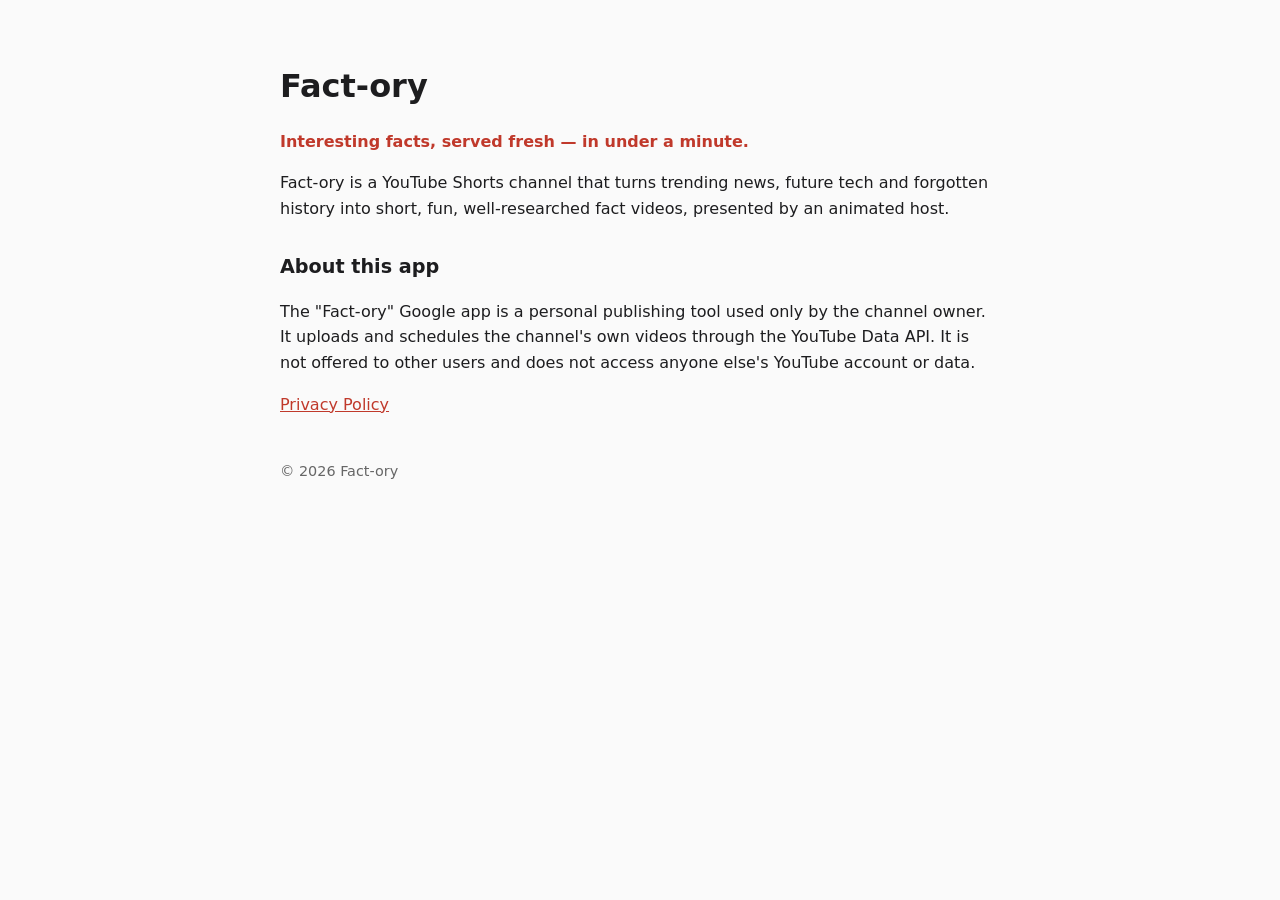
==== index.html @ 93edbe18 "Fact-ory home page and privacy policy Co-Authored-By: Claude Opus 5.5 <noreply@anthropic.com> Claude" ====
<!DOCTYPE html>
<html lang="en">
<head>
<meta charset="utf-8">
<meta name="viewport" content="width=device-width, initial-scale=1">
<title>Fact-ory — fun facts in under a minute</title>
<meta name="description" content="Fact-ory makes short, fun, well-researched fact videos for YouTube Shorts.">
<link rel="stylesheet" href="style.css">
</head>
<body>
<h1>Fact-ory</h1>
<p class="tag">Interesting facts, served fresh — in under a minute.</p>
<p>Fact-ory is a YouTube Shorts channel that turns trending news, future tech and forgotten history into short,
fun, well-researched fact videos, presented by an animated host.</p>

<h2>About this app</h2>
<p>The "Fact-ory" Google app is a personal publishing tool used only by the channel owner. It uploads and schedules
the channel's own videos through the YouTube Data API. It is not offered to other users and does not access
anyone else's YouTube account or data.</p>

<p><a href="privacy/">Privacy Policy</a></p>

<footer>© 2026 Fact-ory</footer>
</body>
</html>
---- style.css ----
body{font-family:system-ui,-apple-system,Segoe UI,Roboto,sans-serif;max-width:720px;margin:0 auto;padding:40px 20px;line-height:1.6;color:#1d1d1f;background:#fafafa}
h1{font-size:2rem;margin-bottom:.2em}h2{margin-top:1.6em;font-size:1.2rem}
.tag{color:#c0392b;font-weight:600}a{color:#c0392b}footer{margin-top:3em;font-size:.9rem;color:#666}
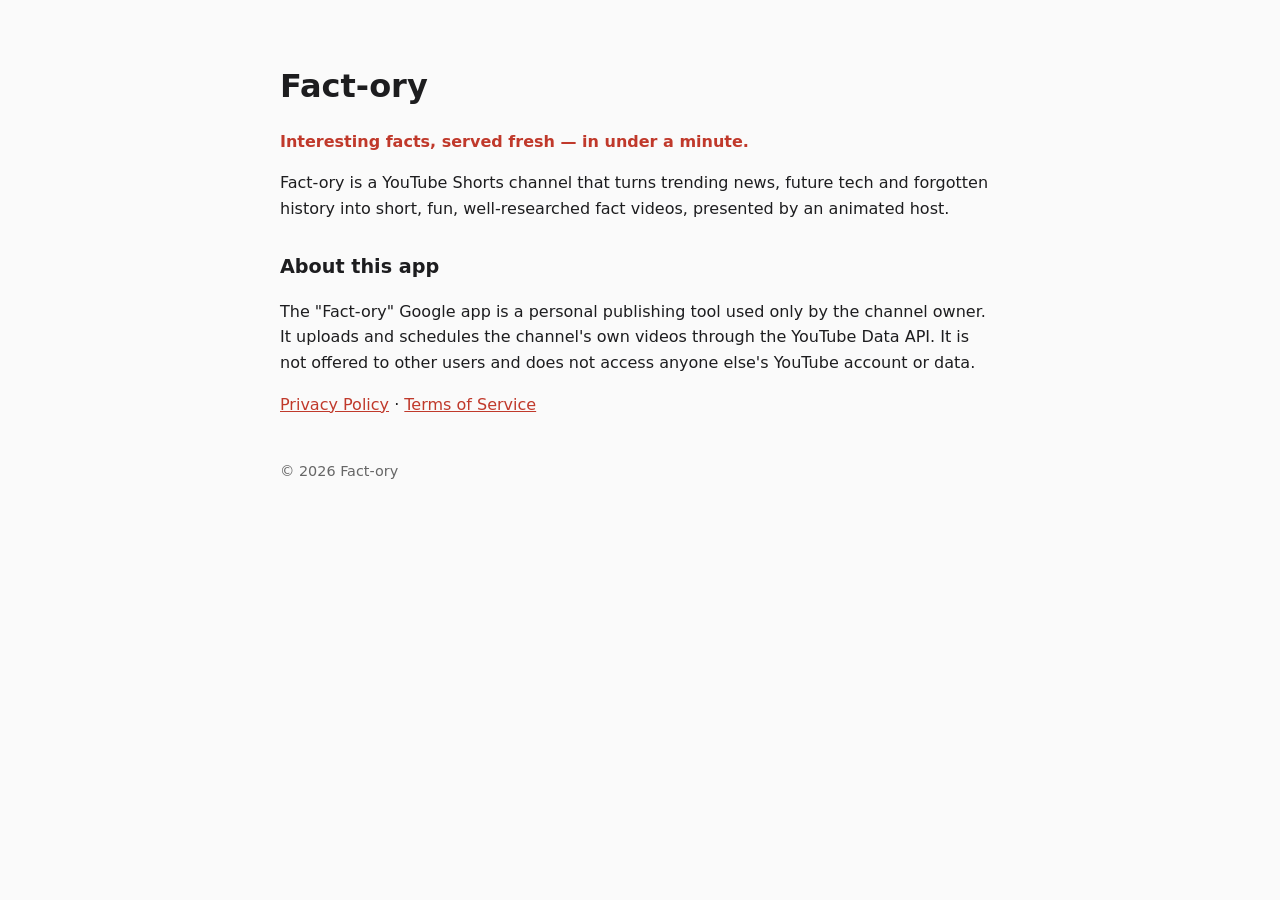
==== commit b47a7f6e: "Add Terms of Service page Co-Authored-By: Claude Opus 5.5 <noreply@anthropic.com> Claude-Session: ht" ====
--- a/index.html
+++ b/index.html
@@ -18,7 +18,7 @@
 the channel's own videos through the YouTube Data API. It is not offered to other users and does not access
 anyone else's YouTube account or data.</p>
 
-<p><a href="privacy/">Privacy Policy</a></p>
+<p><a href="privacy/">Privacy Policy</a> · <a href="terms/">Terms of Service</a></p>
 
 <footer>© 2026 Fact-ory</footer>
 </body>
